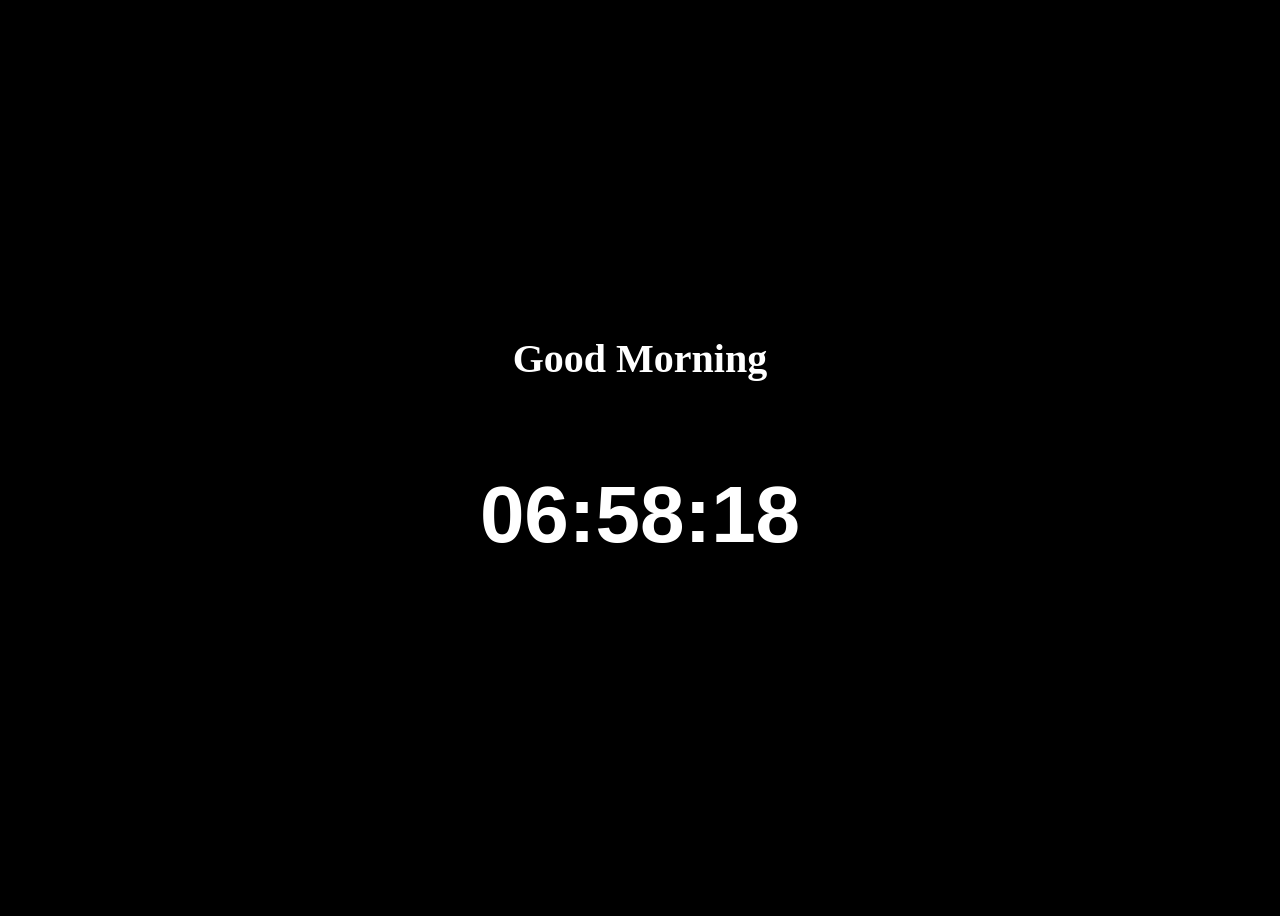
==== index.html @ 3411fb04 "Rename Clock.html to index.html" ====
<!DOCTYPE html>
<html lang="en">
<head>
    <link rel="stylesheet" href="Clock.css">
    <meta charset="UTF-8">
    <meta name="viewport" content="width=device-width, initial-scale=1.0">
    <title>Document</title>
</head>
<body>
    <h2 id="greeting"></h2>
    <h1 id="clock"></h1>
</body>
<script src="Clock.js"></script>
</html>
---- Clock.css ----
body{
    background: black;
    display: flex;
    justify-content: center;
    align-items: center;
    height: 100vh;
     color: white;
     flex-direction: column;
}

#clock{
    font-size: 80px;
    font-family: Impact, Haettenschweiler, 'Arial Narrow Bold', sans-serif;

}

#greeting{
    font-size: 40px;
    margin-bottom: 15 px;

}
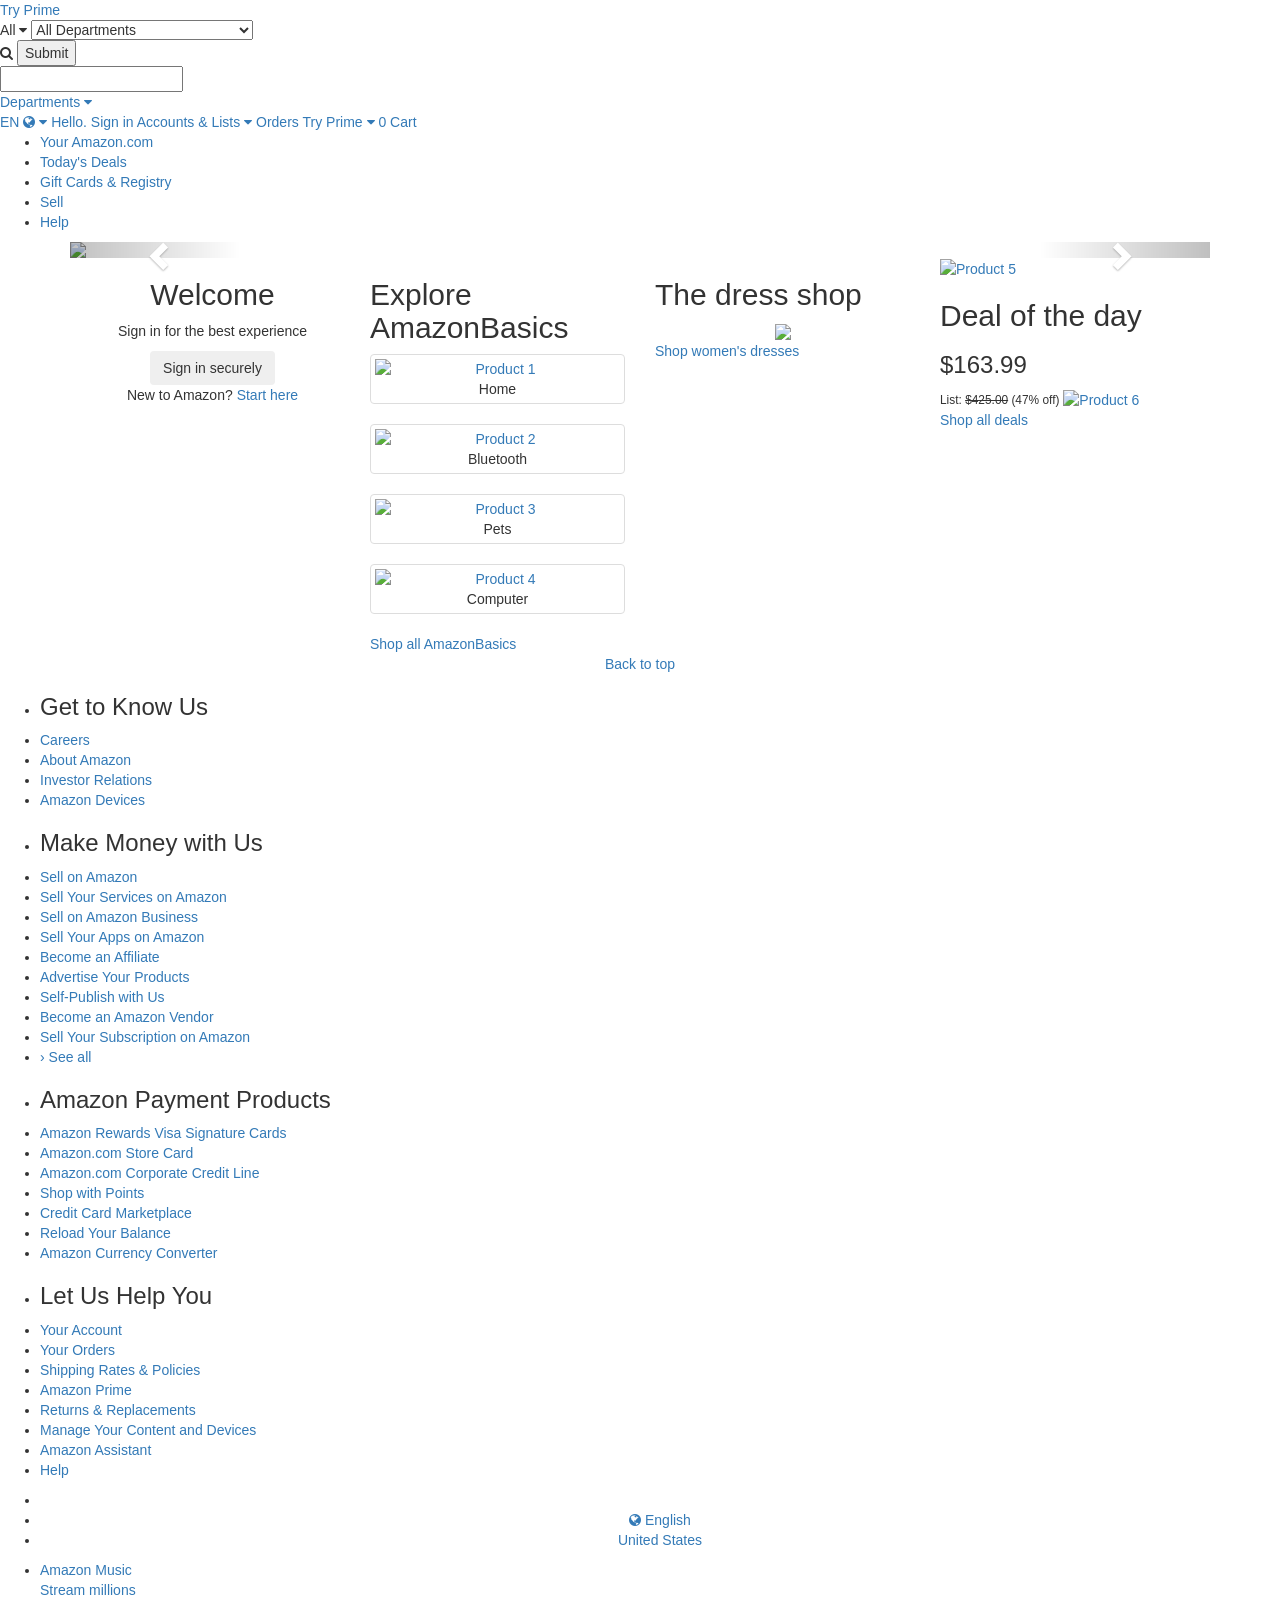
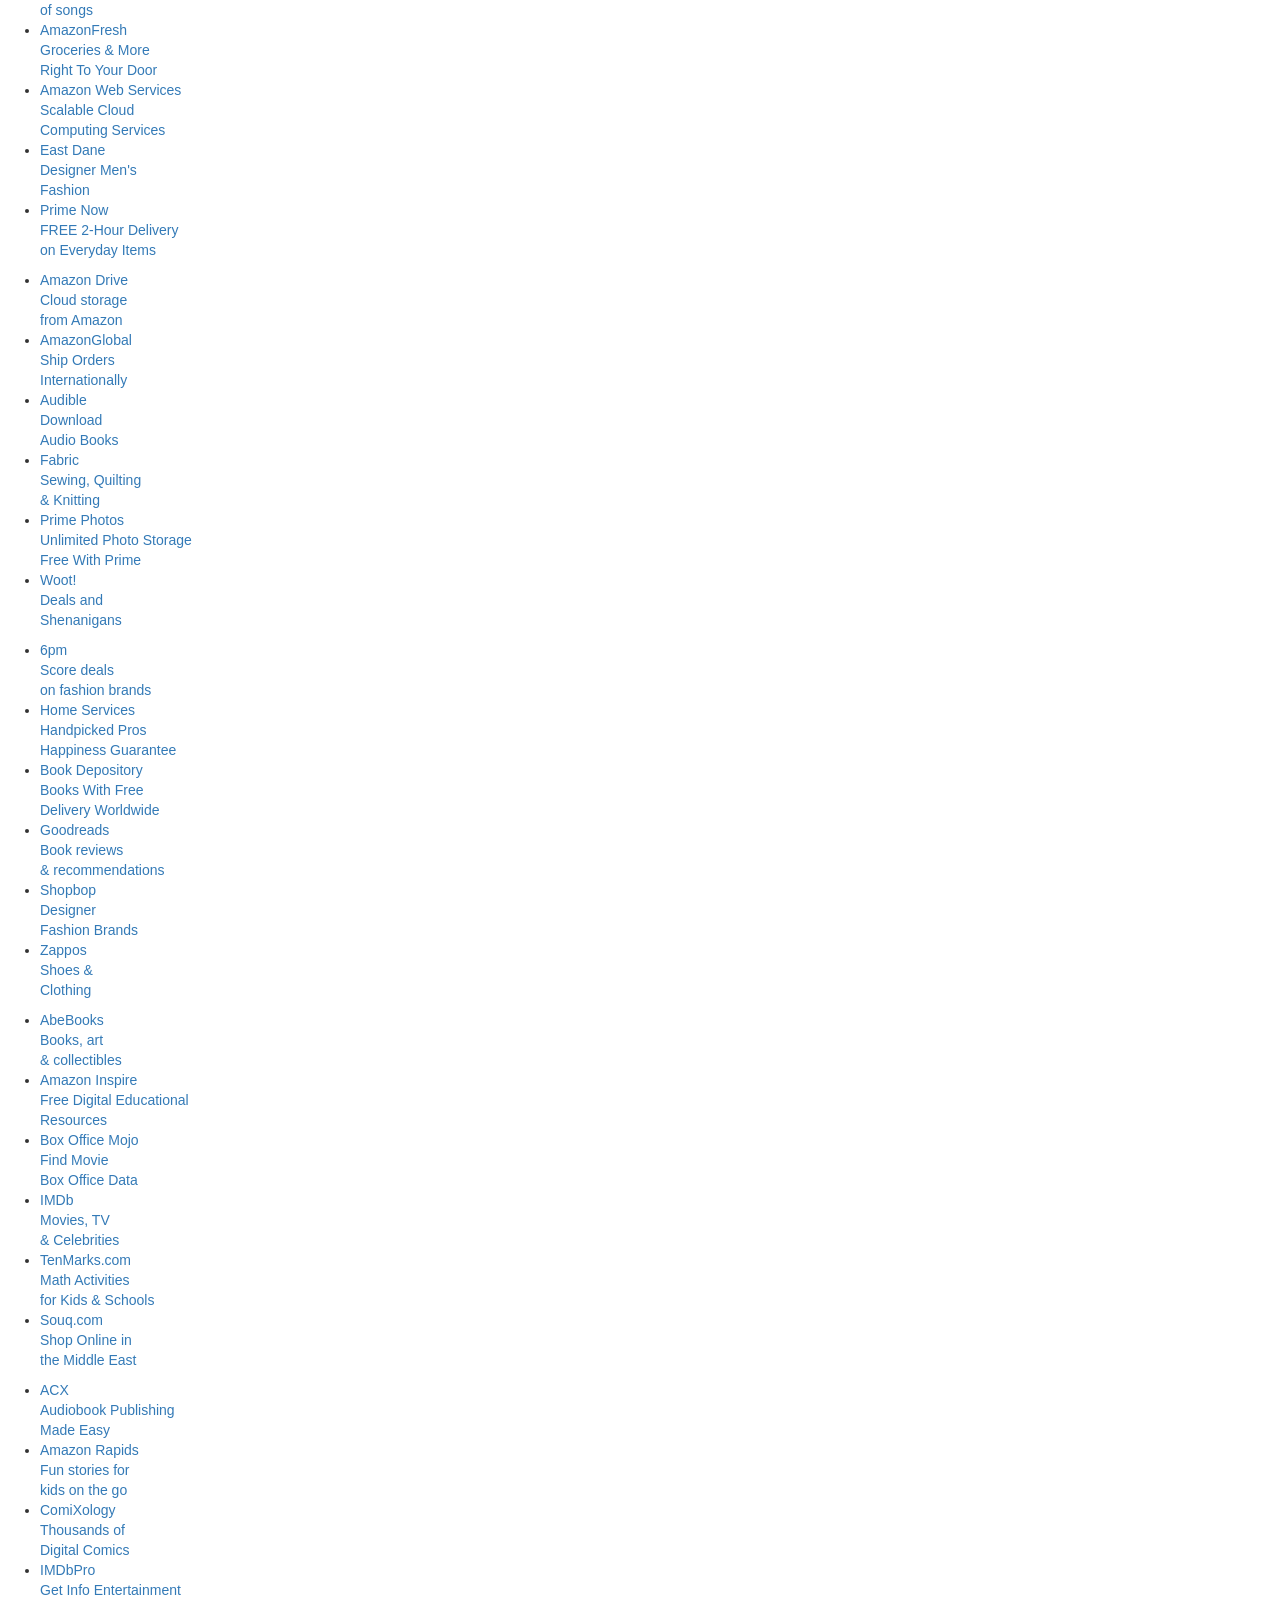
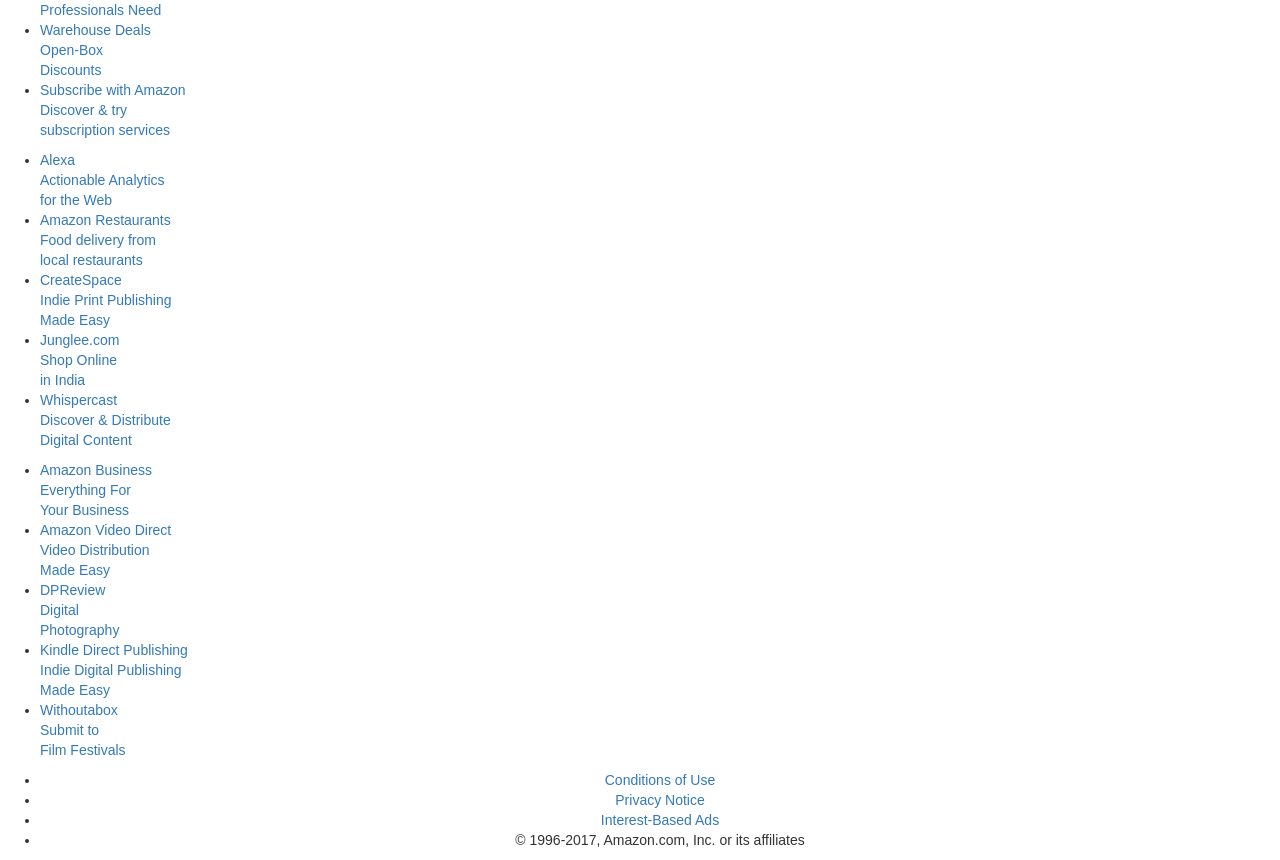
==== commit 504a6848: "Update index.html" ====
--- a/index.html
+++ b/index.html
@@ -1,14 +1,399 @@
 <!DOCTYPE html>
-<html lang="en">
+<html>
+
 <head>
-    <link rel="stylesheet" href="Clock.css">
-    <meta charset="UTF-8">
-    <meta name="viewport" content="width=device-width, initial-scale=1.0">
-    <title>Document</title>
+  <meta charset="utf-8">
+  <meta name="viewport" content="width=device-width, initial-scale=1">
+  <title>Amazon.com: Online Shopping for Electronics, Apparel, Computers, Books, DVDs &amp; more</title>
+
+  <link href="https://cdnjs.cloudflare.com/ajax/libs/font-awesome/4.7.0/css/font-awesome.min.css" rel="stylesheet">
+  <link rel="stylesheet" href="https://maxcdn.bootstrapcdn.com/bootstrap/3.3.7/css/bootstrap.min.css" integrity="sha384-BVYiiSIFeK1dGmJRAkycuHAHRg32OmUcww7on3RYdg4Va+PmSTsz/K68vbdEjh4u" crossorigin="anonymous">
+  <link rel="stylesheet" href="css/style.css"/>
 </head>
+
 <body>
-    <h2 id="greeting"></h2>
-    <h1 id="clock"></h1>
+  <a id="banner" href="#"></a>
+  <!-- Main body -->
+
+  <header>
+    <a id="nav-top"></a>
+
+    <div id="nav-belt">
+      <div class="nav-left">
+        <div id="nav-logo">
+          <a href="#" class="nav-logo-link"></a>
+          <a href="#" class="nav-logo-tagline">Try Prime</a>
+        </div>
+      </div>
+      <div class="nav-right">
+        <div id="nav-holiday">
+          <a href="#"></a>
+        </div>
+      </div>
+      <div class="nav-fill">
+        <div id="nav-search">
+          <form>
+            <div class="nav-left">
+              <span class="nav-search-label">All</span>
+              <i class="fa fa-caret-down" aria-hidden="true"></i>
+              <select id="nav-search-select">
+                <option selected="selected" value="aps">All Departments</option>
+                <option value="alexa-skills">Alexa Skills</option>
+                <option value="instant-video">Amazon Video</option>
+                <option value="warehouse-deals">Amazon Warehouse Deals</option>
+                <option value="appliances">Appliances</option>
+                <option value="mobile-apps">Apps &amp; Games</option>
+                <option value="arts-crafts">Arts, Crafts &amp; Sewing</option>
+                <option value="automotive">Automotive Parts &amp; Accessories</option>
+                <option value="baby-products">Baby</option>
+                <option value="beauty">Beauty &amp; Personal Care</option>
+                <option value="stripbooks">Books</option>
+                <option value="popular">CDs &amp; Vinyl</option>
+                <option value="mobile">Cell Phones &amp; Accessories</option>
+                <option value="fashion">Clothing, Shoes &amp; Jewelry</option>
+                <option value="fashion-womens">&nbsp;&nbsp;&nbsp;Women</option>
+                <option value="fashion-mens">&nbsp;&nbsp;&nbsp;Men</option>
+                <option value="fashion-girls">&nbsp;&nbsp;&nbsp;Girls</option>
+                <option value="fashion-boys">&nbsp;&nbsp;&nbsp;Boys</option>
+                <option value="fashion-baby">&nbsp;&nbsp;&nbsp;Baby</option>
+                <option value="collectibles">Collectibles &amp; Fine Art</option>
+                <option value="computers">Computers</option>
+                <option value="courses">Courses</option>
+                <option value="financial">Credit and Payment Cards</option>
+                <option value="digital-music">Digital Music</option>
+                <option value="electronics">Electronics</option>
+                <option value="gift-cards">Gift Cards</option>
+                <option value="grocery">Grocery &amp; Gourmet Food</option>
+                <option value="handmade">Handmade</option>
+                <option value="hpc">Health, Household &amp; Baby Care</option>
+                <option value="local-services">Home &amp; Business Services</option>
+                <option value="garden">Home &amp; Kitchen</option>
+                <option value="industrial">Industrial &amp; Scientific</option>
+                <option value="digital-text">Kindle Store</option>
+                <option value="fashion-luggage">Luggage &amp; Travel Gear</option>
+                <option value="luxury-beauty">Luxury Beauty</option>
+                <option value="magazines">Magazine Subscriptions</option>
+                <option value="movies-tv">Movies &amp; TV</option>
+                <option value="mi">Musical Instruments</option>
+                <option value="office-products">Office Products</option>
+                <option value="lawngarden">Patio, Lawn &amp; Garden</option>
+                <option value="pets">Pet Supplies</option>
+                <option value="prime-exclusive">Prime Exclusive</option>
+                <option value="pantry">Prime Pantry</option>
+                <option value="software">Software</option>
+                <option value="sporting">Sports &amp; Outdoors</option>
+                <option value="tools">Tools &amp; Home Improvement</option>
+                <option value="toys-and-games">Toys &amp; Games</option>
+                <option value="vehicles">Vehicles</option>
+                <option value="videogames">Video Games</option>
+                <option value="wine">Wine</option>
+              </select>
+            </div>
+            <div class="nav-right">
+              <i class="fa fa-search" aria-hidden="true"></i>
+              <input type="submit">
+            </div>
+            <div class="nav-fill">
+              <input type="text" autocomplete="off">
+            </div>
+          </form>
+        </div>
+      </div>
+    </div>
+
+    <nav id="nav-main">
+      <div class="nav-left">
+        <div class="nav-shop">
+          <a class="nav-a" href="#">
+            Departments
+            <i class="fa fa-caret-down" aria-hidden="true"></i>
+          </a>
+        </div>
+      </div>
+      <div class="nav-right">
+        <a class="nav-a" href="#">
+          <span>EN</span>
+          <i class="fa fa-globe" aria-hidden="true"></i>
+          <i class="fa fa-caret-down" aria-hidden="true"></i>
+        </a>
+
+        <a class="nav-a" href="log in.html">
+          <span>Hello. Sign in</span>
+          Accounts &amp; Lists
+          <i class="fa fa-caret-down" aria-hidden="true"></i>
+        </a>
+
+        <a class="nav-a" href="#">
+          Orders 
+        </a>
+
+        <a class="nav-a" href="#">
+          Try Prime
+          <i class="fa fa-caret-down" aria-hidden="true"></i>
+        </a>
+
+        <a class="nav-a cart" href="#">  
+          <span>0</span>
+          Cart
+        </a>
+      </div>
+      <div class="nav-fill">
+        <ul>
+          <li><a href="#">Your Amazon.com</a></li>
+          <li><a href="#">Today's Deals</a></li>
+          <li><a href="#">Gift Cards &amp; Registry</a></li>
+          <li><a href="#">Sell</a></li>
+          <li><a href="#">Help</a></li>
+        </ul>
+      </div>
+    </nav>
+  </header>
+
+  <section id="promo">
+    <div class="container">
+      <div class="row">
+        <div class="col-lg-12">
+          <div id="promo-carousel" class="carousel slide" data-ride="carousel">
+            <div class="carousel-inner" role="listbox">
+              <div class="item active">
+                <img src="img/slide_1.jpg">
+              </div>
+              <div class="item">
+                <img src="img/slide_2.jpg">
+              </div>
+              <div class="item">
+                <img src="img/slide_3.jpg">
+              </div>
+              <div class="item">
+                <img src="img/slide_4.jpg">
+              </div>
+              <div class="item">
+                <img src="img/slide_5.jpg">
+              </div>
+              <div class="item">
+                <img src="img/slide_6.jpg">
+              </div>
+              <div class="item">
+                <img src="img/slide_7.jpg">
+              </div>
+            </div>
+
+            <!-- Controls -->
+            <a class="left carousel-control" href="#promo-carousel" role="button" data-slide="prev">
+              <span class="glyphicon glyphicon-chevron-left" aria-hidden="true"></span>
+              <span class="sr-only">Previous</span>
+            </a>
+            <a class="right carousel-control" href="#promo-carousel" role="button" data-slide="next">
+              <span class="glyphicon glyphicon-chevron-right" aria-hidden="true"></span>
+              <span class="sr-only">Next</span>
+            </a>
+          </div>
+        </div>
+      </div>
+    </div>
+  </section>
+
+  <section id="products">
+    <div class="container">
+      <div class="row">
+        <div class="col-lg-12">
+          <div class="col-lg-3">
+            <div class="col text-center" id="welcome">
+              <h2>Welcome</h2>
+              <p>Sign in for the best experience</p>
+              <button class="btn">Sign in securely</button>
+              <div class="footer">
+                New to Amazon? <a href="#">Start here</a>
+              </div>
+            </div>
+          </div>
+          <div class="col-lg-3">
+            <div class="col" id="amazon-basics">
+              <h2>Explore AmazonBasics</h2>
+              <a href="#" class="thumbnail text-center">
+                <img src="img/product_1.jpg" alt="Product 1">
+                <span class="caption">Home</span>
+              </a>
+              <a href="#" class="thumbnail text-center">
+                <img src="img/product_2.jpg" alt="Product 2">
+                <span class="caption">Bluetooth</span>
+              </a>
+              <a href="#" class="thumbnail text-center">
+                <img src="img/product_3.jpg" alt="Product 3">
+                <span class="caption">Pets</span>
+              </a>
+              <a href="#" class="thumbnail text-center">
+                <img src="img/product_4.jpg" alt="Product 4">
+                <span class="caption">Computer</span>
+              </a>
+              <div class="footer">
+                <a href="#">Shop all AmazonBasics</a>
+              </div>
+            </div>
+          </div>
+          <div class="col-lg-3">
+            <div class="col" id="dress">
+              <h2>The dress shop</h2>
+              <div class="row text-center">
+                <a href="#"><img src="img/dress.png"></a>
+              </div>
+
+              <div class="footer">
+                <a href="#">Shop women's dresses</a>
+              </div>
+            </div>
+          </div>
+          <div class="col-lg-3">
+            <div>
+              <a href="#"><img src="img/product_5.jpg" alt="Product 5"></a>
+            </div>
+            <div class="col" id="deal-day">
+              <h2>Deal of the day</h2>
+              <h3>$163.99</h3>
+              <small>List: <s>$425.00</s> (47% off)</small>
+              <a href="#"><img src="img/product_6.jpg" alt="Product 6"></a>
+              <div class="footer">
+                <a href="#">Shop all deals</a>
+              </div>
+            </div>
+          </div>
+        </div>
+      </div>
+    </div>
+  </section>
+
+  <footer>
+    <div class="top text-center">
+      <a href="#nav-top">Back to top</a>
+    </div>
+
+    <div class="middle">
+      <div class="center">
+        <ul>
+          <li><h3>Get to Know Us</h3></li>
+          <li><a href="#">Careers</a></li>
+          <li><a href="#">About Amazon</a></li>
+          <li><a href="#">Investor Relations</a></li>
+          <li><a href="#">Amazon Devices</a></li>
+        </ul>
+        <ul>
+          <li><h3>Make Money with Us</h3></li>
+          <li><a href="#">Sell on Amazon</a></li>
+          <li><a href="#">Sell Your Services on Amazon</a></li>
+          <li><a href="#">Sell on Amazon Business</a></li>
+          <li><a href="#">Sell Your Apps on Amazon</a></li>
+          <li><a href="#">Become an Affiliate</a></li>
+          <li><a href="#">Advertise Your Products</a></li>
+          <li><a href="#">Self-Publish with Us</a></li>
+          <li><a href="#">Become an Amazon Vendor</a></li>
+          <li><a href="#">Sell Your Subscription on Amazon</a></li>
+          <li><a href="#">› See all</a></li>
+        </ul>
+        <ul>
+          <li><h3>Amazon Payment Products</h3></li>
+          <li><a href="#">Amazon Rewards Visa Signature Cards</a></li>
+          <li><a href="#">Amazon.com Store Card</a></li>
+          <li><a href="#">Amazon.com Corporate Credit Line</a></li>
+          <li><a href="#">Shop with Points</a></li>
+          <li><a href="#">Credit Card Marketplace</a></li>
+          <li><a href="#">Reload Your Balance</a></li>
+          <li><a href="#">Amazon Currency Converter</a></li>
+        </ul>
+        <ul>
+          <li><h3>Let Us Help You</h3></li>
+          <li><a href="#">Your Account</a></li>
+          <li><a href="#">Your Orders</a></li>
+          <li><a href="#">Shipping Rates &amp; Policies</a></li>
+          <li><a href="#">Amazon Prime</a></li>
+          <li><a href="#">Returns &amp; Replacements</a></li>
+          <li><a href="#">Manage Your Content and Devices</a></li>
+          <li><a href="#">Amazon Assistant</a></li>
+          <li><a href="#">Help</a></li>
+        </ul>
+      </div>
+
+      <ul class="copy text-center">
+        <li><a href="#" class="logo"></a></li>
+        <li><a href="#" class="select"><i class="fa fa-globe" aria-hidden="true"></i> English</a></li>
+        <li><a href="#" class="select"><i class="flag-icon-us"></i>United States</a></li>
+      </ul>
+    </div>
+
+    <div class="bottom">
+      <div class="center">
+        <ul>
+          <li><a href="#">Amazon Music<br/><span>Stream millions<br> of songs</span></a></li>
+          <li><a href="#">AmazonFresh<br/><span>Groceries &amp; More<br> Right To Your Door</span></a></li>
+          <li><a href="#">Amazon Web Services<br/><span>Scalable Cloud<br> Computing Services</span></a></li>
+          <li><a href="#">East Dane<br/><span>Designer Men's<br> Fashion</span></a></li>
+          <li><a href="#">Prime Now<br/><span>FREE 2-Hour Delivery<br> on Everyday Items</span></a></li>
+        </ul>
+
+        <ul>
+          <li><a href="#">Amazon Drive<br/><span>Cloud storage<br> from Amazon</span></a></li>
+          <li><a href="#">AmazonGlobal<br/><span>Ship Orders<br> Internationally</span></a></li>
+          <li><a href="#">Audible<br/><span>Download<br> Audio Books</span></a></li>
+          <li><a href="#">Fabric<br/><span>Sewing, Quilting<br> &amp; Knitting</span></a></li>
+          <li><a href="#">Prime Photos<br/><span>Unlimited Photo Storage<br> Free With Prime</span></a></li>
+          <li><a href="#">Woot!<br/><span>Deals and <br> Shenanigans</span></a></li>
+        </ul>
+
+        <ul>
+          <li><a href="#">6pm<br/><span>Score deals<br> on fashion brands</span></a></li>
+          <li><a href="#">Home Services<br/><span>Handpicked Pros<br> Happiness Guarantee</span></a></li>
+          <li><a href="#">Book Depository<br/><span>Books With Free<br> Delivery Worldwide</span></a></li>
+          <li><a href="#">Goodreads<br/><span>Book reviews<br> &amp; recommendations</span></a></li>
+          <li><a href="#">Shopbop<br/><span>Designer<br> Fashion Brands</span></a></li>
+          <li><a href="#">Zappos<br/><span>Shoes &amp;<br> Clothing</span></a></li>
+        </ul>
+
+        <ul>
+          <li><a href="#">AbeBooks<br/><span>Books, art<br> &amp; collectibles</span></a></li>
+          <li><a href="#">Amazon Inspire<br/><span>Free Digital Educational<br>  Resources</span></a></li>
+          <li><a href="#">Box Office Mojo<br/><span>Find Movie<br> Box Office Data</span></a></li>
+          <li><a href="#">IMDb<br/><span>Movies, TV<br> &amp; Celebrities</span></a></li>
+          <li><a href="#">TenMarks.com<br/><span>Math Activities<br> for Kids &amp; Schools</span></a></li>
+          <li><a href="#">Souq.com<br/><span>Shop Online in<br> the Middle East</span></a></li>
+        </ul>
+
+        <ul>
+          <li><a href="#">ACX <br/><span>Audiobook Publishing<br> Made Easy</span></a></li>
+          <li><a href="#">Amazon Rapids<br/><span>Fun stories for<br>  kids on the go</span></a></li>
+          <li><a href="#">ComiXology<br/><span>Thousands of<br> Digital Comics</span></a></li>
+          <li><a href="#">IMDbPro<br/><span>Get Info Entertainment<br> Professionals Need</span></a></li>
+          <li><a href="#">Warehouse Deals<br/><span>Open-Box<br> Discounts</span></a></li>
+          <li><a href="#">Subscribe with Amazon<br/><span>Discover &amp; try<br> subscription services</span></a></li>
+        </ul>
+
+        <ul>
+          <li><a href="#">Alexa<br/><span>Actionable Analytics<br> for the Web</span></a></li>
+          <li><a href="#">Amazon Restaurants<br/><span>Food delivery from<br> local restaurants</span></a></li>
+          <li><a href="#">CreateSpace<br/><span>Indie Print Publishing<br> Made Easy</span></a></li>
+          <li><a href="#">Junglee.com<br/><span>Shop Online<br> in India</span></a></li>
+          <li><a href="#">Whispercast<br/><span>Discover &amp; Distribute<br> Digital Content</span></a></li>
+        </ul>
+
+        <ul>
+          <li><a href="#">Amazon Business<br/><span>Everything For<br> Your Business</span></a></li>
+          <li><a href="#">Amazon Video Direct<br/><span>Video Distribution<br> Made Easy</span></a></li>
+          <li><a href="#">DPReview<br/><span>Digital<br> Photography</span></a></li>
+          <li><a href="#">Kindle Direct Publishing<br/><span>Indie Digital Publishing<br> Made Easy</span></a></li>
+          <li><a href="#">Withoutabox<br/><span>Submit to<br> Film Festivals</span></a></li>
+        </ul>
+
+        <ul class="copy text-center">
+          <li><a href="#">Conditions of Use</a></li>
+          <li><a href="#">Privacy Notice</a></li>
+          <li><a href="#">Interest-Based Ads</a></li>
+          <li>&copy; 1996-2017, Amazon.com, Inc. or its affiliates</li>
+        </ul>
+      </div>
+    </div>
+  </footer>
+
+  <script src="https://ajax.googleapis.com/ajax/libs/jquery/3.2.1/jquery.min.js"></script>
+  <script src="https://maxcdn.bootstrapcdn.com/bootstrap/3.3.7/js/bootstrap.min.js" integrity="sha384-Tc5IQib027qvyjSMfHjOMaLkfuWVxZxUPnCJA7l2mCWNIpG9mGCD8wGNIcPD7Txa" crossorigin="anonymous"></script>
+  <script src="js/app.js"></script>
 </body>
-<script src="Clock.js"></script>
+
 </html>
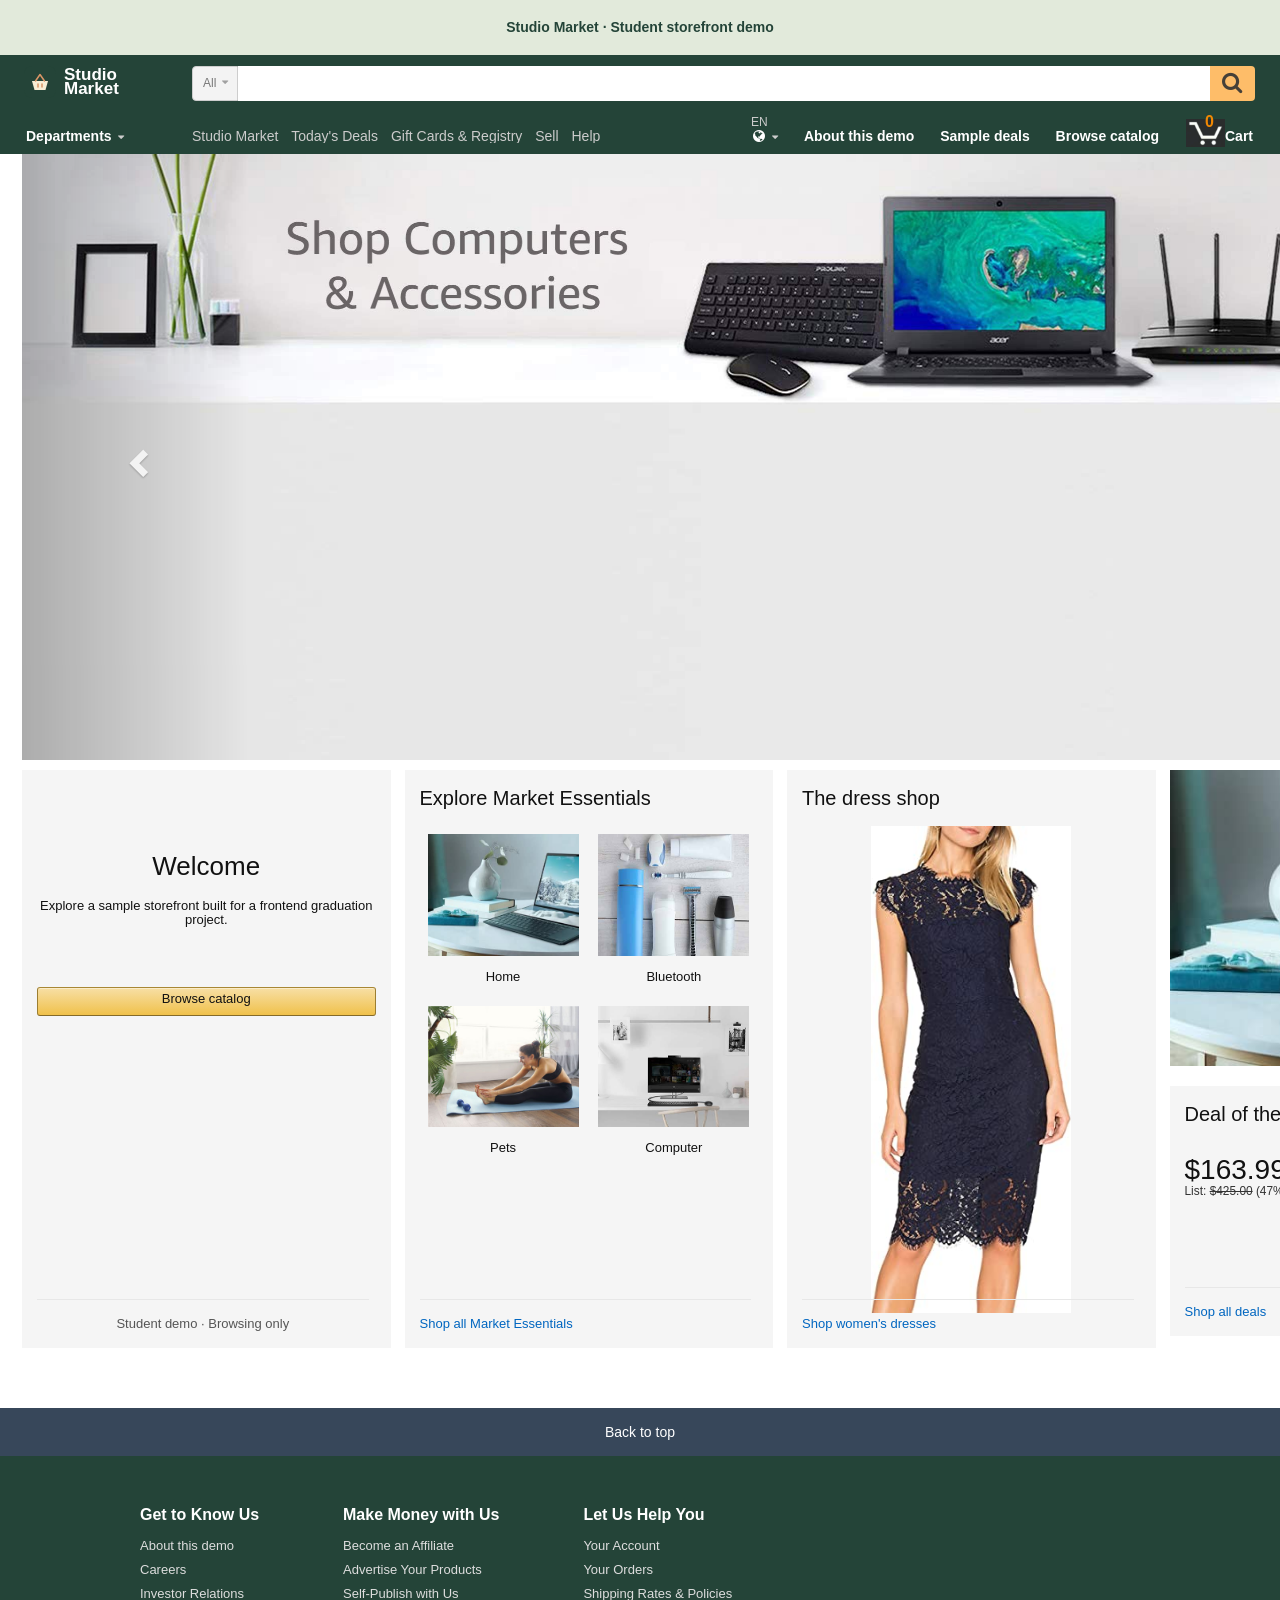
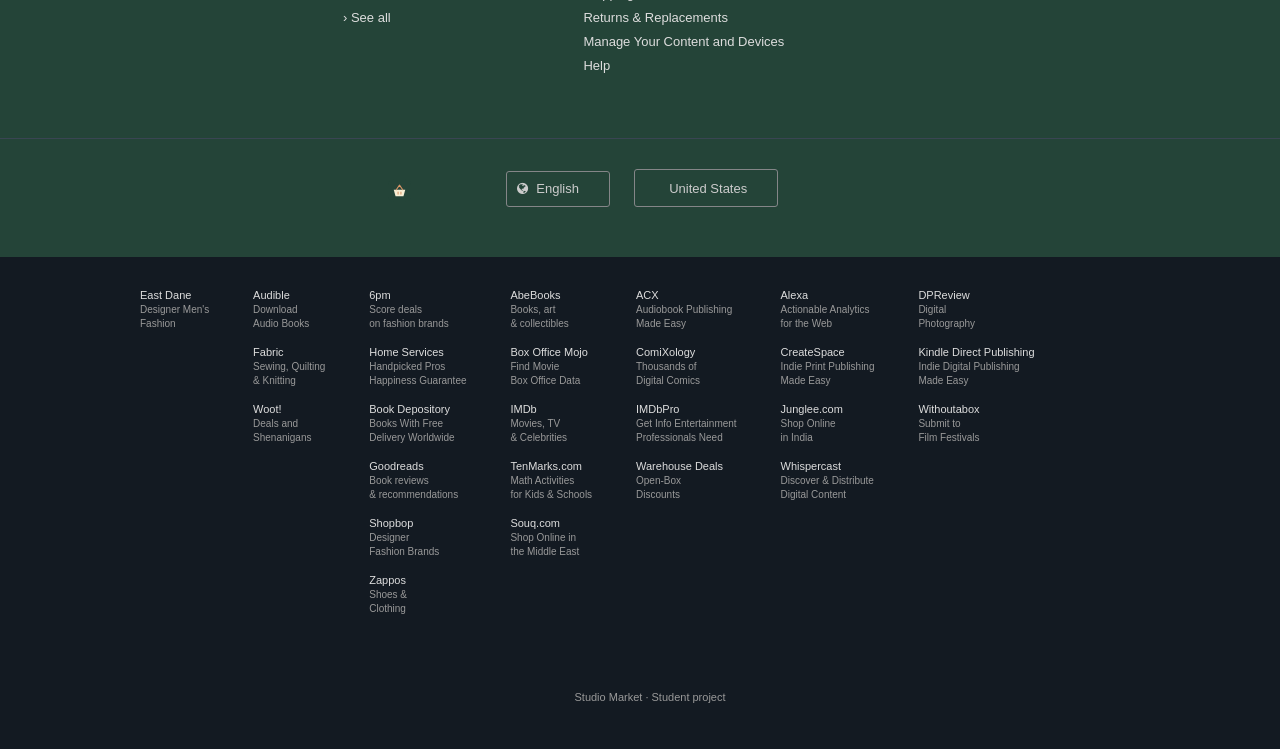
==== commit b21c7a67: "Rebrand student storefront and restore local images" ====
--- a/index.html
+++ b/index.html
@@ -4,7 +4,8 @@
 <head>
   <meta charset="utf-8">
   <meta name="viewport" content="width=device-width, initial-scale=1">
-  <title>Amazon.com: Online Shopping for Electronics, Apparel, Computers, Books, DVDs &amp; more</title>
+  <title>Studio Market | Student Storefront Demo</title>
+  <link rel="icon" href="img/studio-market.svg" type="image/svg+xml">
 
   <link href="https://cdnjs.cloudflare.com/ajax/libs/font-awesome/4.7.0/css/font-awesome.min.css" rel="stylesheet">
   <link rel="stylesheet" href="https://maxcdn.bootstrapcdn.com/bootstrap/3.3.7/css/bootstrap.min.css" integrity="sha384-BVYiiSIFeK1dGmJRAkycuHAHRg32OmUcww7on3RYdg4Va+PmSTsz/K68vbdEjh4u" crossorigin="anonymous">
@@ -12,7 +13,7 @@
 </head>
 
 <body>
-  <a id="banner" href="#"></a>
+  <div id="banner">Studio Market · Student storefront demo</div>
   <!-- Main body -->
 
   <header>
@@ -21,8 +22,7 @@
     <div id="nav-belt">
       <div class="nav-left">
         <div id="nav-logo">
-          <a href="#" class="nav-logo-link"></a>
-          <a href="#" class="nav-logo-tagline">Try Prime</a>
+          <a href="#nav-top" class="nav-logo-link">Studio Market</a>
         </div>
       </div>
       <div class="nav-right">
@@ -39,8 +39,6 @@
               <select id="nav-search-select">
                 <option selected="selected" value="aps">All Departments</option>
                 <option value="alexa-skills">Alexa Skills</option>
-                <option value="instant-video">Amazon Video</option>
-                <option value="warehouse-deals">Amazon Warehouse Deals</option>
                 <option value="appliances">Appliances</option>
                 <option value="mobile-apps">Apps &amp; Games</option>
                 <option value="arts-crafts">Arts, Crafts &amp; Sewing</option>
@@ -78,8 +76,6 @@
                 <option value="office-products">Office Products</option>
                 <option value="lawngarden">Patio, Lawn &amp; Garden</option>
                 <option value="pets">Pet Supplies</option>
-                <option value="prime-exclusive">Prime Exclusive</option>
-                <option value="pantry">Prime Pantry</option>
                 <option value="software">Software</option>
                 <option value="sporting">Sports &amp; Outdoors</option>
                 <option value="tools">Tools &amp; Home Improvement</option>
@@ -117,29 +113,20 @@
           <i class="fa fa-caret-down" aria-hidden="true"></i>
         </a>
 
-        <a class="nav-a" href="log in.html">
-          <span>Hello. Sign in</span>
-          Accounts &amp; Lists
-          <i class="fa fa-caret-down" aria-hidden="true"></i>
-        </a>
-
-        <a class="nav-a" href="#">
-          Orders 
-        </a>
-
-        <a class="nav-a" href="#">
-          Try Prime
-          <i class="fa fa-caret-down" aria-hidden="true"></i>
-        </a>
-
-        <a class="nav-a cart" href="#">  
+        <a class="nav-a" href="#welcome">About this demo</a>
+
+        <a class="nav-a" href="#deal-day">Sample deals</a>
+
+        <a class="nav-a" href="#products">Browse catalog</a>
+
+        <a class="nav-a cart" href="#welcome" aria-label="Sample cart, browsing only">
           <span>0</span>
           Cart
         </a>
       </div>
       <div class="nav-fill">
         <ul>
-          <li><a href="#">Your Amazon.com</a></li>
+          <li><a href="#">Studio Market</a></li>
           <li><a href="#">Today's Deals</a></li>
           <li><a href="#">Gift Cards &amp; Registry</a></li>
           <li><a href="#">Sell</a></li>
@@ -156,25 +143,16 @@
           <div id="promo-carousel" class="carousel slide" data-ride="carousel">
             <div class="carousel-inner" role="listbox">
               <div class="item active">
-                <img src="img/slide_1.jpg">
+                <img src="img/slide_2.jpg" alt="Promotional image">
               </div>
               <div class="item">
-                <img src="img/slide_2.jpg">
+                <img src="img/slide_4.jpg" alt="Promotional image">
               </div>
               <div class="item">
-                <img src="img/slide_3.jpg">
+                <img src="img/slide_5.jpg" alt="Promotional image">
               </div>
               <div class="item">
-                <img src="img/slide_4.jpg">
-              </div>
-              <div class="item">
-                <img src="img/slide_5.jpg">
-              </div>
-              <div class="item">
-                <img src="img/slide_6.jpg">
-              </div>
-              <div class="item">
-                <img src="img/slide_7.jpg">
+                <img src="img/slide_6.jpg" alt="Promotional image">
               </div>
             </div>
 
@@ -200,16 +178,16 @@
           <div class="col-lg-3">
             <div class="col text-center" id="welcome">
               <h2>Welcome</h2>
-              <p>Sign in for the best experience</p>
-              <button class="btn">Sign in securely</button>
+              <p>Explore a sample storefront built for a frontend graduation project.</p>
+              <a class="btn" href="#market-essentials">Browse catalog</a>
               <div class="footer">
-                New to Amazon? <a href="#">Start here</a>
+                Student demo · Browsing only
               </div>
             </div>
           </div>
           <div class="col-lg-3">
-            <div class="col" id="amazon-basics">
-              <h2>Explore AmazonBasics</h2>
+            <div class="col" id="market-essentials">
+              <h2>Explore Market Essentials</h2>
               <a href="#" class="thumbnail text-center">
                 <img src="img/product_1.jpg" alt="Product 1">
                 <span class="caption">Home</span>
@@ -227,7 +205,7 @@
                 <span class="caption">Computer</span>
               </a>
               <div class="footer">
-                <a href="#">Shop all AmazonBasics</a>
+                <a href="#">Shop all Market Essentials</a>
               </div>
             </div>
           </div>
@@ -235,7 +213,7 @@
             <div class="col" id="dress">
               <h2>The dress shop</h2>
               <div class="row text-center">
-                <a href="#"><img src="img/dress.png"></a>
+                <a href="#"><img src="img/dress.png" alt="Dress collection"></a>
               </div>
 
               <div class="footer">
@@ -271,49 +249,30 @@
       <div class="center">
         <ul>
           <li><h3>Get to Know Us</h3></li>
+          <li><a href="#welcome">About this demo</a></li>
           <li><a href="#">Careers</a></li>
-          <li><a href="#">About Amazon</a></li>
           <li><a href="#">Investor Relations</a></li>
-          <li><a href="#">Amazon Devices</a></li>
         </ul>
         <ul>
           <li><h3>Make Money with Us</h3></li>
-          <li><a href="#">Sell on Amazon</a></li>
-          <li><a href="#">Sell Your Services on Amazon</a></li>
-          <li><a href="#">Sell on Amazon Business</a></li>
-          <li><a href="#">Sell Your Apps on Amazon</a></li>
           <li><a href="#">Become an Affiliate</a></li>
           <li><a href="#">Advertise Your Products</a></li>
           <li><a href="#">Self-Publish with Us</a></li>
-          <li><a href="#">Become an Amazon Vendor</a></li>
-          <li><a href="#">Sell Your Subscription on Amazon</a></li>
           <li><a href="#">› See all</a></li>
-        </ul>
-        <ul>
-          <li><h3>Amazon Payment Products</h3></li>
-          <li><a href="#">Amazon Rewards Visa Signature Cards</a></li>
-          <li><a href="#">Amazon.com Store Card</a></li>
-          <li><a href="#">Amazon.com Corporate Credit Line</a></li>
-          <li><a href="#">Shop with Points</a></li>
-          <li><a href="#">Credit Card Marketplace</a></li>
-          <li><a href="#">Reload Your Balance</a></li>
-          <li><a href="#">Amazon Currency Converter</a></li>
         </ul>
         <ul>
           <li><h3>Let Us Help You</h3></li>
           <li><a href="#">Your Account</a></li>
           <li><a href="#">Your Orders</a></li>
           <li><a href="#">Shipping Rates &amp; Policies</a></li>
-          <li><a href="#">Amazon Prime</a></li>
           <li><a href="#">Returns &amp; Replacements</a></li>
           <li><a href="#">Manage Your Content and Devices</a></li>
-          <li><a href="#">Amazon Assistant</a></li>
           <li><a href="#">Help</a></li>
         </ul>
       </div>
 
       <ul class="copy text-center">
-        <li><a href="#" class="logo"></a></li>
+        <li><a href="#nav-top" class="logo" aria-label="Studio Market"></a></li>
         <li><a href="#" class="select"><i class="fa fa-globe" aria-hidden="true"></i> English</a></li>
         <li><a href="#" class="select"><i class="flag-icon-us"></i>United States</a></li>
       </ul>
@@ -322,19 +281,12 @@
     <div class="bottom">
       <div class="center">
         <ul>
-          <li><a href="#">Amazon Music<br/><span>Stream millions<br> of songs</span></a></li>
-          <li><a href="#">AmazonFresh<br/><span>Groceries &amp; More<br> Right To Your Door</span></a></li>
-          <li><a href="#">Amazon Web Services<br/><span>Scalable Cloud<br> Computing Services</span></a></li>
           <li><a href="#">East Dane<br/><span>Designer Men's<br> Fashion</span></a></li>
-          <li><a href="#">Prime Now<br/><span>FREE 2-Hour Delivery<br> on Everyday Items</span></a></li>
-        </ul>
-
-        <ul>
-          <li><a href="#">Amazon Drive<br/><span>Cloud storage<br> from Amazon</span></a></li>
-          <li><a href="#">AmazonGlobal<br/><span>Ship Orders<br> Internationally</span></a></li>
+        </ul>
+
+        <ul>
           <li><a href="#">Audible<br/><span>Download<br> Audio Books</span></a></li>
           <li><a href="#">Fabric<br/><span>Sewing, Quilting<br> &amp; Knitting</span></a></li>
-          <li><a href="#">Prime Photos<br/><span>Unlimited Photo Storage<br> Free With Prime</span></a></li>
           <li><a href="#">Woot!<br/><span>Deals and <br> Shenanigans</span></a></li>
         </ul>
 
@@ -349,7 +301,6 @@
 
         <ul>
           <li><a href="#">AbeBooks<br/><span>Books, art<br> &amp; collectibles</span></a></li>
-          <li><a href="#">Amazon Inspire<br/><span>Free Digital Educational<br>  Resources</span></a></li>
           <li><a href="#">Box Office Mojo<br/><span>Find Movie<br> Box Office Data</span></a></li>
           <li><a href="#">IMDb<br/><span>Movies, TV<br> &amp; Celebrities</span></a></li>
           <li><a href="#">TenMarks.com<br/><span>Math Activities<br> for Kids &amp; Schools</span></a></li>
@@ -358,34 +309,26 @@
 
         <ul>
           <li><a href="#">ACX <br/><span>Audiobook Publishing<br> Made Easy</span></a></li>
-          <li><a href="#">Amazon Rapids<br/><span>Fun stories for<br>  kids on the go</span></a></li>
           <li><a href="#">ComiXology<br/><span>Thousands of<br> Digital Comics</span></a></li>
           <li><a href="#">IMDbPro<br/><span>Get Info Entertainment<br> Professionals Need</span></a></li>
           <li><a href="#">Warehouse Deals<br/><span>Open-Box<br> Discounts</span></a></li>
-          <li><a href="#">Subscribe with Amazon<br/><span>Discover &amp; try<br> subscription services</span></a></li>
         </ul>
 
         <ul>
           <li><a href="#">Alexa<br/><span>Actionable Analytics<br> for the Web</span></a></li>
-          <li><a href="#">Amazon Restaurants<br/><span>Food delivery from<br> local restaurants</span></a></li>
           <li><a href="#">CreateSpace<br/><span>Indie Print Publishing<br> Made Easy</span></a></li>
           <li><a href="#">Junglee.com<br/><span>Shop Online<br> in India</span></a></li>
           <li><a href="#">Whispercast<br/><span>Discover &amp; Distribute<br> Digital Content</span></a></li>
         </ul>
 
         <ul>
-          <li><a href="#">Amazon Business<br/><span>Everything For<br> Your Business</span></a></li>
-          <li><a href="#">Amazon Video Direct<br/><span>Video Distribution<br> Made Easy</span></a></li>
           <li><a href="#">DPReview<br/><span>Digital<br> Photography</span></a></li>
           <li><a href="#">Kindle Direct Publishing<br/><span>Indie Digital Publishing<br> Made Easy</span></a></li>
           <li><a href="#">Withoutabox<br/><span>Submit to<br> Film Festivals</span></a></li>
         </ul>
 
         <ul class="copy text-center">
-          <li><a href="#">Conditions of Use</a></li>
-          <li><a href="#">Privacy Notice</a></li>
-          <li><a href="#">Interest-Based Ads</a></li>
-          <li>&copy; 1996-2017, Amazon.com, Inc. or its affiliates</li>
+          <li>Studio Market · Student project</li>
         </ul>
       </div>
     </div>
--- a/css/style.css
+++ b/css/style.css
@@ -0,0 +1,578 @@
+html, body {
+  margin: 0;
+  font-family: arial,sans-serif;
+  min-width: 900px;
+  line-height: 14px;
+  font-size: 14px;
+}
+
+* {
+  box-sizing: border-box;
+}
+
+a {
+  color: #0066c0;
+}
+
+a:hover {
+  color: #c45500;
+}
+
+#banner {
+  background: #e2eadb;
+  color: #244438;
+  text-align: center;
+  line-height: 55px;
+  font-weight: 700;
+  height: 55px;
+  min-width: 1000px;
+  display: block;
+}
+
+header {
+  background-color: #244438;
+  height: 99px;
+}
+
+.nav-left {
+  position: relative;
+  float: left;
+  width: auto;
+  display: inline-block;
+}
+
+.nav-right {
+  position: relative;
+  float: right;
+  width: auto;
+  display: inline-block;
+}
+
+.nav-fill {
+  width: auto;
+  white-space: nowrap;
+  overflow: hidden;
+}
+
+#nav-logo {
+  padding: 11px 18px 0 24px;
+  position: relative;
+  width: 192px;
+}
+
+#nav-logo .nav-logo-link {
+  background: url('../img/studio-market.svg') no-repeat left center / 32px;
+  display: flex;
+  align-items: center;
+  min-height: 32px;
+  padding-left: 40px;
+  color: #fff;
+  font-size: 17px;
+  font-weight: 700;
+}
+
+#nav-holiday {
+  display: none;
+}
+
+#nav-holiday a {
+  display: block;
+  height: 100%;
+}
+
+#nav-search {
+  position: relative;
+  display: block;
+  overflow: hidden;
+  padding-top: 11px;
+  padding-right: 25px;
+}
+
+#nav-search input {
+  width: 100%;
+}
+
+#nav-search .nav-left {
+  height: 35px;
+  background-color: #f3f3f3;
+  border-radius: 4px 0 0 4px;
+  border: 1px solid #cdcdcd;
+  overflow: hidden;
+}
+
+#nav-search .nav-left:hover {
+  background-color: #dadada;
+  border-left-color: #dadada;
+  border-top-color: #dadada;
+  border-bottom-color: #dadada;
+}
+
+#nav-search .nav-search-label {
+  color: #777;
+  display: block;
+  font-size: 12px;
+  line-height: 33px;;
+  margin-right: 21px;
+  margin-left: 10px;
+}
+
+#nav-search .nav-left i {
+  position: absolute;
+  top: 10px;
+  right: 9px;
+  color: #a0a0a0;
+  font-size: 11px;
+}
+
+#nav-search select {
+  position: absolute;
+  left: 0px;
+  top: 0px;
+  opacity: 0;
+  height: 35px;
+  display: block;
+  outline: none;
+  cursor: pointer;
+}
+
+#nav-search .nav-fill {
+  height: 35px;
+  overflow: hidden;
+}
+
+#nav-search .nav-fill input {
+  border: none;
+  height: 35px;
+  padding: 5px 10px;
+  font-size: 15px;
+  color: #111;
+  outline: none;
+}
+
+#nav-search .nav-right {
+  background-color: #febd69;
+  width: 45px;
+  height: 35px;
+  border-radius: 0 4px 4px 0;
+}
+
+#nav-search .nav-right:hover {
+  background-color: #f3a847;
+}
+
+#nav-search .nav-right i {
+  position: absolute;
+  top: 5px;
+  right: 13px;
+  color: #333;
+  font-size: 22px;
+  opacity: 0.9;
+}
+
+#nav-search .nav-right input {
+  position: relative;
+  width: 100%;
+  height: 100%;
+  display: block;
+  outline: none;
+  cursor: pointer;
+  background: none;
+  border: none;
+  text-indent: -1000px;
+}
+
+#nav-main ul {
+  list-style-type: none;
+  position: relative;
+  padding: 0;
+  margin: 18px 0 0 0;
+}
+
+#nav-main li {
+  display: inline-block;
+  padding: 10px 9px 0 0;
+}
+
+#nav-main a {
+  color: #fff;
+  font-size: 14px;
+  font-weight: 700;
+  text-decoration: none;
+}
+
+#nav-main .nav-a {
+  padding: 7px 10px;
+  border: 1px solid transparent;
+  display: inline-block;
+  position: relative;
+}
+
+#nav-main .nav-a:hover {
+  border: 1px solid #4f5965;
+  border-radius: 3px;
+  box-shadow: 0 1px 0 0 rgba(255,255,255,.5);
+}
+
+#nav-main .nav-a span {
+  display: block;
+  margin-left: -2px;
+  font-weight: 300;
+  color: #ccc;
+  font-size: 12px;
+}
+
+#nav-main i.fa-caret-down {
+  color: #ccc;
+  font-size: 11px;
+  padding-left: 3px;
+}
+
+#nav-main .nav-left {
+  height: 55px;
+}
+
+#nav-main .nav-left .nav-shop {
+  float: left;
+  width: 192px;
+  padding: 4px 12px 0 15px;
+}
+
+#nav-main .nav-left .nav-shop a {
+  margin-top: 16px;
+}
+
+#nav-main .nav-fill a {
+  font-weight: 500;
+  color: #ccc;
+}
+
+#nav-main .nav-fill a:hover {
+  text-decoration: underline;
+}
+
+#nav-main .nav-right {
+  padding-right: 6px;
+}
+
+#nav-main .nav-right a {
+  margin-top: 6px;
+}
+
+#nav-main .nav-right .cart {
+  background: transparent url(../img/cart.png) no-repeat 11px 11px;
+  background-size: 39px;
+  padding: 7px 20px 7px 50px;
+}
+
+#nav-main .nav-right .cart span {
+  color: #f08804;
+  margin-left: -20px;
+  font-size: 16px;
+  font-weight: 700;
+}
+
+@media (min-width: 1200px) {
+  .container {
+    width: 1560px;
+  }
+}
+
+#promo .col-lg-12 {
+  padding: 0 22px 10px 22px;
+}
+
+#promo .carousel {
+  margin-top: -2px;
+}
+
+.col-lg-3 {
+  padding: 0 7px;
+}
+
+.text-center {
+  text-align: center;
+}
+
+h2 {
+  color: #111;
+  font-size: 20px;
+  font-weight: 400;
+  line-height: 1.3;
+  padding-bottom: 15px;
+}
+
+h3 {
+  color: #111;
+  font-size: 28px;
+  font-weight: 500;
+}
+
+.btn {
+  height: 29px;
+  padding: 2px 20px;
+  background: linear-gradient(to bottom,#f7dfa5,#f0c14b);
+  border-color: #a88734 #9c7e31 #846a29;
+  color: #111;
+  border-width: 1px;
+  border-style: solid;
+  cursor: pointer;
+  font-size: 13px;
+  box-shadow: 0 1px 0 rgba(255,255,255,.4) inset;
+  border-radius: 3px;
+}
+
+.btn:hover {
+  border-color: #a88734 #9c7e31 #846a29;
+  background: linear-gradient(to bottom,#f5d78e,#eeb933);
+  color: #111;
+}
+
+#products {
+  padding: 0 0 60px 0;
+}
+
+#products .col {
+  background: rgba(19,19,4,.04);
+  padding: 15px;
+  min-height: 578px;
+  position: relative;
+}
+
+#products h2 {
+  margin: 0;
+}
+
+#products img {
+  max-width: 100%;
+}
+
+#products .thumbnail {
+  display: inline-block;
+  padding: 0;
+  border: none;
+  margin: 8px;
+  background: none;
+}
+
+#products .thumbnail:hover {
+  text-decoration: none;
+}
+
+#products .thumbnail .caption {
+  padding: 0;
+  margin: 12px 0 4px 0;
+  display: inline-block;
+  color: #111;
+  font-size: 13px;
+}
+
+#products #welcome {
+  padding-top: 80px;
+}
+
+#products #welcome h2 {
+  font-size: 26px;
+}
+
+#products #welcome p {
+  font-size: 13px;
+  color: #111;
+  margin-bottom: 60px;
+}
+
+#products #welcome .btn {
+  width: 100%;
+}
+
+#products #market-essentials img {
+  max-width: 151px;
+}
+
+#products #dress img {
+  max-width: 200px;
+}
+
+#products #deal-day {
+  margin-top: 20px;
+  position: relative;
+  min-height: 250px !important;
+}
+
+#products #deal-day h2 {
+  margin-bottom: 15px;
+}
+
+#products #deal-day h3 {
+  margin: 0;
+  line-height: 26px;
+}
+
+#products #deal-day img {
+  max-width: 88px;
+  position: absolute;
+  right: 30px;
+  top: 50px;
+}
+
+#products .footer {
+  position: absolute;
+  bottom: 0;
+  border-top: 1px solid #e7e7e7;
+  width: 90%;
+  padding: 17px 0 17px;
+  font-size: 13px;
+  color: #555;
+}
+
+footer a {
+  color: #fff;
+}
+
+footer .top {
+  background: #37475a;
+}
+
+footer .top a {
+  padding: 17px;
+  width: 100%;
+  display: inline-block;
+}
+
+footer .top a:hover {
+  color: #fff;
+  text-decoration: none;
+}
+
+footer .top:hover {
+  background: #485769;
+}
+
+footer .center {
+  margin: 0 auto;
+  max-width: 1080px;
+}
+
+footer ul {
+  margin: 30px 40px 30px 0;
+  display: inline-block;
+  vertical-align: top;
+  list-style: none;
+}
+
+footer .middle {
+  background: #244438;
+}
+
+footer .middle h3 {
+  color: #fff;
+  font-weight: 700;
+  margin-bottom 10px;
+  padding: 0;
+  font-size: 16px;
+}
+
+footer .middle li {
+  position: relative;
+}
+
+footer .middle .logo {
+  background: transparent url('../img/studio-market.svg') no-repeat center;
+  background-size: contain;
+  width: 76px;
+  height: 23px;
+  display: block;
+  border: none !important;
+  margin-right: 60px;
+  position: absolute;
+  top: -14px;
+  left: -120px;
+}
+
+footer .middle a {
+  color: #ddd;
+  font-size: 13px;
+  display: block;
+  padding: 5px 0;
+}
+
+footer ul.copy {
+  display: inline-block;
+  width: 100%;
+}
+
+footer ul.copy li {
+  display: inline-block;
+  margin-right: 20px;
+  color: #999;
+  font-size: 11px;
+}
+
+footer .middle .copy {
+  border-top: 1px solid #3a4553;
+  padding: 30px 20px 20px 20px;
+}
+
+footer .middle .copy a {
+  padding: 10px 30px 10px 10px;
+  color: #ccc;
+  border: 1px solid #848688;
+  border-radius: 3px;
+}
+
+footer .middle .copy a:hover {
+  text-decoration: none;
+  border-color: #8D9096;
+}
+
+footer .middle .fa-globe {
+  margin-right: 5px;
+}
+
+footer .middle .flag-icon-us {
+  background-image: url('https://sp-bootstrap.global.ssl.fastly.net/8.0.0/images/flags/us.svg');
+  background-position: 50%;
+  background-repeat: no-repeat;
+  background-size: contain;
+  display: inline-block;
+  height: 1em;
+  width: 1.33333333em;
+  margin-right: 7px;
+  background-position: 0 2px;
+}
+
+footer .bottom {
+  background: #131a22;
+}
+
+footer .bottom ul {
+  margin-right: 0;
+}
+
+footer .bottom li {
+  margin-bottom: 15px;
+}
+
+footer .bottom a {
+  color: #ddd;
+  font-size: 11px;
+  line-height: 11px;
+}
+
+footer .bottom a span {
+  color: #999;
+  font-size: 10px;
+}
+
+.image-unavailable {
+  display: flex;
+  align-items: center;
+  justify-content: center;
+  min-height: 75px;
+  padding: 8px;
+  background: #e9ece6;
+  color: #37473e;
+  text-align: center;
+}
+
+.carousel .image-unavailable { min-height: 180px; }
+#products .thumbnail .image-unavailable { width: 110px; }
